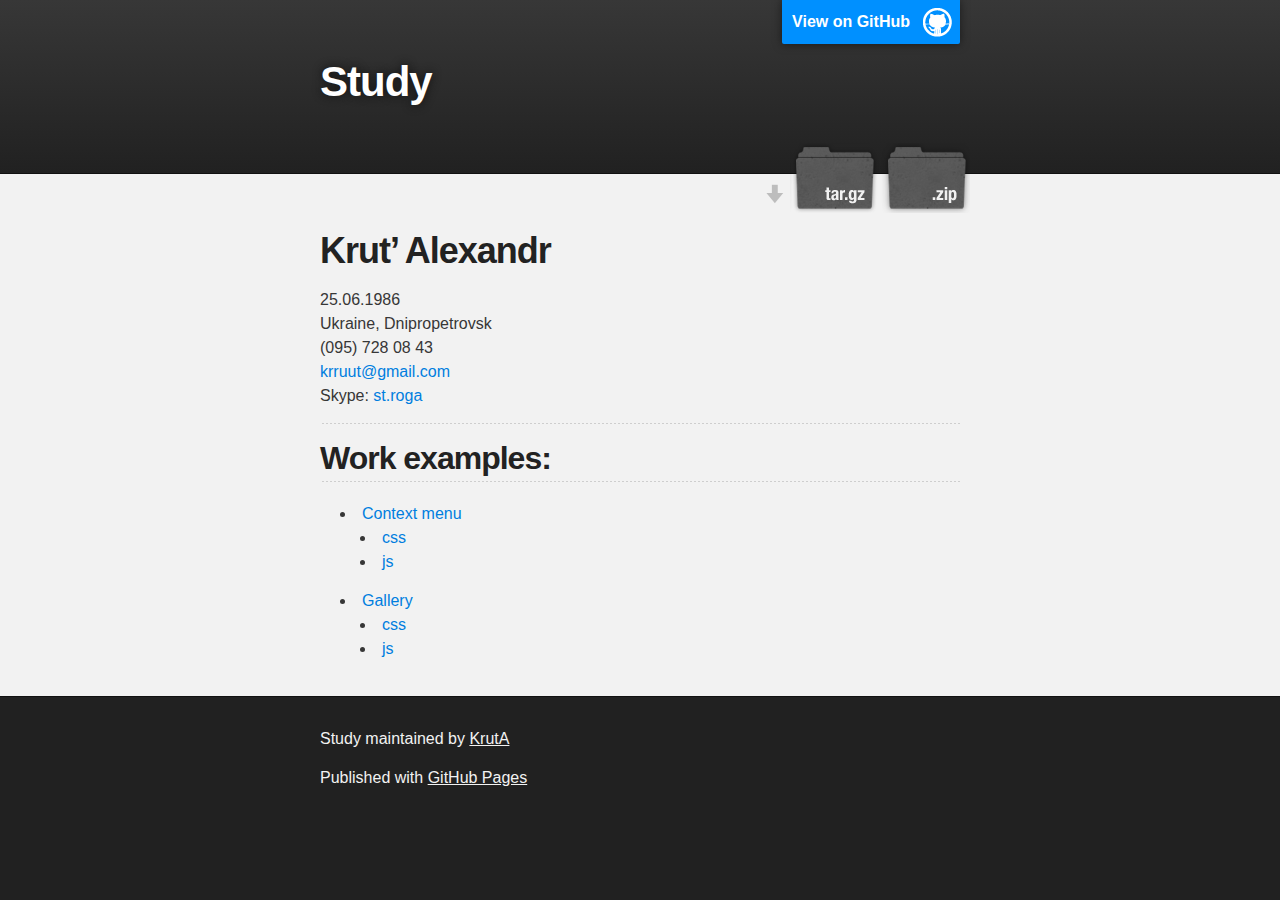
==== index.html @ 1c5d4906 "l" ====
<!DOCTYPE html>
<html>

  <head>
    <meta charset='utf-8' />
    <meta http-equiv="X-UA-Compatible" content="chrome=1" />
    <meta name="description" content="Study : " />

    <link rel="stylesheet" type="text/css" media="screen" href="stylesheets/stylesheet.css">

    <title>Study</title>
  </head>

  <body>

    <!-- HEADER -->
    <div id="header_wrap" class="outer">
        <header class="inner">
          <a id="forkme_banner" href="https://github.com/KrutA/study">View on GitHub</a>

          <h1 id="project_title">Study</h1>
          <h2 id="project_tagline"></h2>

            <section id="downloads">
              <a class="zip_download_link" href="https://github.com/KrutA/study/zipball/master">Download this project as a .zip file</a>
              <a class="tar_download_link" href="https://github.com/KrutA/study/tarball/master">Download this project as a tar.gz file</a>
            </section>
        </header>
    </div>

    <!-- MAIN CONTENT -->
    <div id="main_content_wrap" class="outer">
      <section id="main_content" class="inner">
        <h1>
<a name="krut-alexandr" class="anchor" href="#krut-alexandr"><span class="octicon octicon-link"></span></a>Krut’ Alexandr</h1>

<p>25.06.1986<br>
Ukraine, Dnipropetrovsk<br>
(095) 728 08 43<br><a href="mailto:krruut@gmail.com">krruut@gmail.com</a><br>
Skype: <a>st.roga</a></p>

<hr><h2>
<a name="work-examples" class="anchor" href="#work-examples"><span class="octicon octicon-link"></span></a>Work examples:</h2>

<ul>
<li>
<a href="https://github.com/KrutA/study/blob/master/Context%20menu/index.html">Context menu</a> 

<ul>
<li><a href="https://github.com/KrutA/study/blob/master/Context%20menu/css/main.css">css</a></li>
<li><a href="https://github.com/KrutA/study/tree/master/Context%20menu/js">js</a></li>
</ul>
</li>
<li>
<a href="https://github.com/KrutA/study/blob/master/Prototypes/index.html">Gallery</a>

<ul>
<li><a href="https://github.com/KrutA/study/tree/master/Prototypes/css">css</a></li>
<li><a href="https://github.com/KrutA/study/tree/master/Prototypes/js">js</a></li>
</ul>
</li>
</ul>
      </section>
    </div>

    <!-- FOOTER  -->
    <div id="footer_wrap" class="outer">
      <footer class="inner">
        <p class="copyright">Study maintained by <a href="https://github.com/KrutA">KrutA</a></p>
        <p>Published with <a href="http://pages.github.com">GitHub Pages</a></p>
      </footer>
    </div>

    

  </body>
</html>
---- stylesheets/stylesheet.css ----
/*******************************************************************************
Slate Theme for GitHub Pages
by Jason Costello, @jsncostello
*******************************************************************************/

@import url(pygment_trac.css);

/*******************************************************************************
MeyerWeb Reset
*******************************************************************************/

html, body, div, span, applet, object, iframe,
h1, h2, h3, h4, h5, h6, p, blockquote, pre,
a, abbr, acronym, address, big, cite, code,
del, dfn, em, img, ins, kbd, q, s, samp,
small, strike, strong, sub, sup, tt, var,
b, u, i, center,
dl, dt, dd, ol, ul, li,
fieldset, form, label, legend,
table, caption, tbody, tfoot, thead, tr, th, td,
article, aside, canvas, details, embed,
figure, figcaption, footer, header, hgroup,
menu, nav, output, ruby, section, summary,
time, mark, audio, video {
  margin: 0;
  padding: 0;
  border: 0;
  font: inherit;
  vertical-align: baseline;
}

/* HTML5 display-role reset for older browsers */
article, aside, details, figcaption, figure,
footer, header, hgroup, menu, nav, section {
  display: block;
}

ol, ul {
  list-style: none;
}

blockquote, q {
}

table {
  border-collapse: collapse;
  border-spacing: 0;
}

/*******************************************************************************
Theme Styles
*******************************************************************************/

body {
  box-sizing: border-box;
  color:#373737;
  background: #212121;
  font-size: 16px;
  font-family: 'Myriad Pro', Calibri, Helvetica, Arial, sans-serif;
  line-height: 1.5;
  -webkit-font-smoothing: antialiased;
}

h1, h2, h3, h4, h5, h6 {
  margin: 10px 0;
  font-weight: 700;
  color:#222222;
  font-family: 'Lucida Grande', 'Calibri', Helvetica, Arial, sans-serif;
  letter-spacing: -1px;
}

h1 {
  font-size: 36px;
  font-weight: 700;
}

h2 {
  padding-bottom: 10px;
  font-size: 32px;
  background: url('../images/bg_hr.png') repeat-x bottom;
}

h3 {
  font-size: 24px;
}

h4 {
  font-size: 21px;
}

h5 {
  font-size: 18px;
}

h6 {
  font-size: 16px;
}

p {
  margin: 10px 0 15px 0;
}

footer p {
  color: #f2f2f2;
}

a {
  text-decoration: none;
  color: #007edf;
  text-shadow: none;

  transition: color 0.5s ease;
  transition: text-shadow 0.5s ease;
  -webkit-transition: color 0.5s ease;
  -webkit-transition: text-shadow 0.5s ease;
  -moz-transition: color 0.5s ease;
  -moz-transition: text-shadow 0.5s ease;
  -o-transition: color 0.5s ease;
  -o-transition: text-shadow 0.5s ease;
  -ms-transition: color 0.5s ease;
  -ms-transition: text-shadow 0.5s ease;
}

a:hover, a:focus {text-decoration: underline;}

footer a {
  color: #F2F2F2;
  text-decoration: underline;
}

em {
  font-style: italic;
}

strong {
  font-weight: bold;
}

img {
  position: relative;
  margin: 0 auto;
  max-width: 739px;
  padding: 5px;
  margin: 10px 0 10px 0;
  border: 1px solid #ebebeb;

  box-shadow: 0 0 5px #ebebeb;
  -webkit-box-shadow: 0 0 5px #ebebeb;
  -moz-box-shadow: 0 0 5px #ebebeb;
  -o-box-shadow: 0 0 5px #ebebeb;
  -ms-box-shadow: 0 0 5px #ebebeb;
}

pre, code {
  width: 100%;
  color: #222;
  background-color: #fff;

  font-family: Monaco, "Bitstream Vera Sans Mono", "Lucida Console", Terminal, monospace;
  font-size: 14px;

  border-radius: 2px;
  -moz-border-radius: 2px;
  -webkit-border-radius: 2px;



}

pre {
  width: 100%;
  padding: 10px;
  box-shadow: 0 0 10px rgba(0,0,0,.1);
  overflow: auto;
}

code {
  padding: 3px;
  margin: 0 3px;
  box-shadow: 0 0 10px rgba(0,0,0,.1);
}

pre code {
  display: block;
  box-shadow: none;
}

blockquote {
  color: #666;
  margin-bottom: 20px;
  padding: 0 0 0 20px;
  border-left: 3px solid #bbb;
}

ul, ol, dl {
  margin-bottom: 15px
}

ul li {
  list-style: inside;
  padding-left: 20px;
}

ol li {
  list-style: decimal inside;
  padding-left: 20px;
}

dl dt {
  font-weight: bold;
}

dl dd {
  padding-left: 20px;
  font-style: italic;
}

dl p {
  padding-left: 20px;
  font-style: italic;
}

hr {
  height: 1px;
  margin-bottom: 5px;
  border: none;
  background: url('../images/bg_hr.png') repeat-x center;
}

table {
  border: 1px solid #373737;
  margin-bottom: 20px;
  text-align: left;
 }

th {
  font-family: 'Lucida Grande', 'Helvetica Neue', Helvetica, Arial, sans-serif;
  padding: 10px;
  background: #373737;
  color: #fff;
 }

td {
  padding: 10px;
  border: 1px solid #373737;
 }

form {
  background: #f2f2f2;
  padding: 20px;
}

/*******************************************************************************
Full-Width Styles
*******************************************************************************/

.outer {
  width: 100%;
}

.inner {
  position: relative;
  max-width: 640px;
  padding: 20px 10px;
  margin: 0 auto;
}

#forkme_banner {
  display: block;
  position: absolute;
  top:0;
  right: 10px;
  z-index: 10;
  padding: 10px 50px 10px 10px;
  color: #fff;
  background: url('../images/blacktocat.png') #0090ff no-repeat 95% 50%;
  font-weight: 700;
  box-shadow: 0 0 10px rgba(0,0,0,.5);
  border-bottom-left-radius: 2px;
  border-bottom-right-radius: 2px;
}

#header_wrap {
  background: #212121;
  background: -moz-linear-gradient(top, #373737, #212121);
  background: -webkit-linear-gradient(top, #373737, #212121);
  background: -ms-linear-gradient(top, #373737, #212121);
  background: -o-linear-gradient(top, #373737, #212121);
  background: linear-gradient(top, #373737, #212121);
}

#header_wrap .inner {
  padding: 50px 10px 30px 10px;
}

#project_title {
  margin: 0;
  color: #fff;
  font-size: 42px;
  font-weight: 700;
  text-shadow: #111 0px 0px 10px;
}

#project_tagline {
  color: #fff;
  font-size: 24px;
  font-weight: 300;
  background: none;
  text-shadow: #111 0px 0px 10px;
}

#downloads {
  position: absolute;
  width: 210px;
  z-index: 10;
  bottom: -40px;
  right: 0;
  height: 70px;
  background: url('../images/icon_download.png') no-repeat 0% 90%;
}

.zip_download_link {
  display: block;
  float: right;
  width: 90px;
  height:70px;
  text-indent: -5000px;
  overflow: hidden;
  background: url(../images/sprite_download.png) no-repeat bottom left;
}

.tar_download_link {
  display: block;
  float: right;
  width: 90px;
  height:70px;
  text-indent: -5000px;
  overflow: hidden;
  background: url(../images/sprite_download.png) no-repeat bottom right;
  margin-left: 10px;
}

.zip_download_link:hover {
  background: url(../images/sprite_download.png) no-repeat top left;
}

.tar_download_link:hover {
  background: url(../images/sprite_download.png) no-repeat top right;
}

#main_content_wrap {
  background: #f2f2f2;
  border-top: 1px solid #111;
  border-bottom: 1px solid #111;
}

#main_content {
  padding-top: 40px;
}

#footer_wrap {
  background: #212121;
}



/*******************************************************************************
Small Device Styles
*******************************************************************************/

@media screen and (max-width: 480px) {
  body {
    font-size:14px;
  }

  #downloads {
    display: none;
  }

  .inner {
    min-width: 320px;
    max-width: 480px;
  }

  #project_title {
  font-size: 32px;
  }

  h1 {
    font-size: 28px;
  }

  h2 {
    font-size: 24px;
  }

  h3 {
    font-size: 21px;
  }

  h4 {
    font-size: 18px;
  }

  h5 {
    font-size: 14px;
  }

  h6 {
    font-size: 12px;
  }

  code, pre {
    min-width: 320px;
    max-width: 480px;
    font-size: 11px;
  }

}
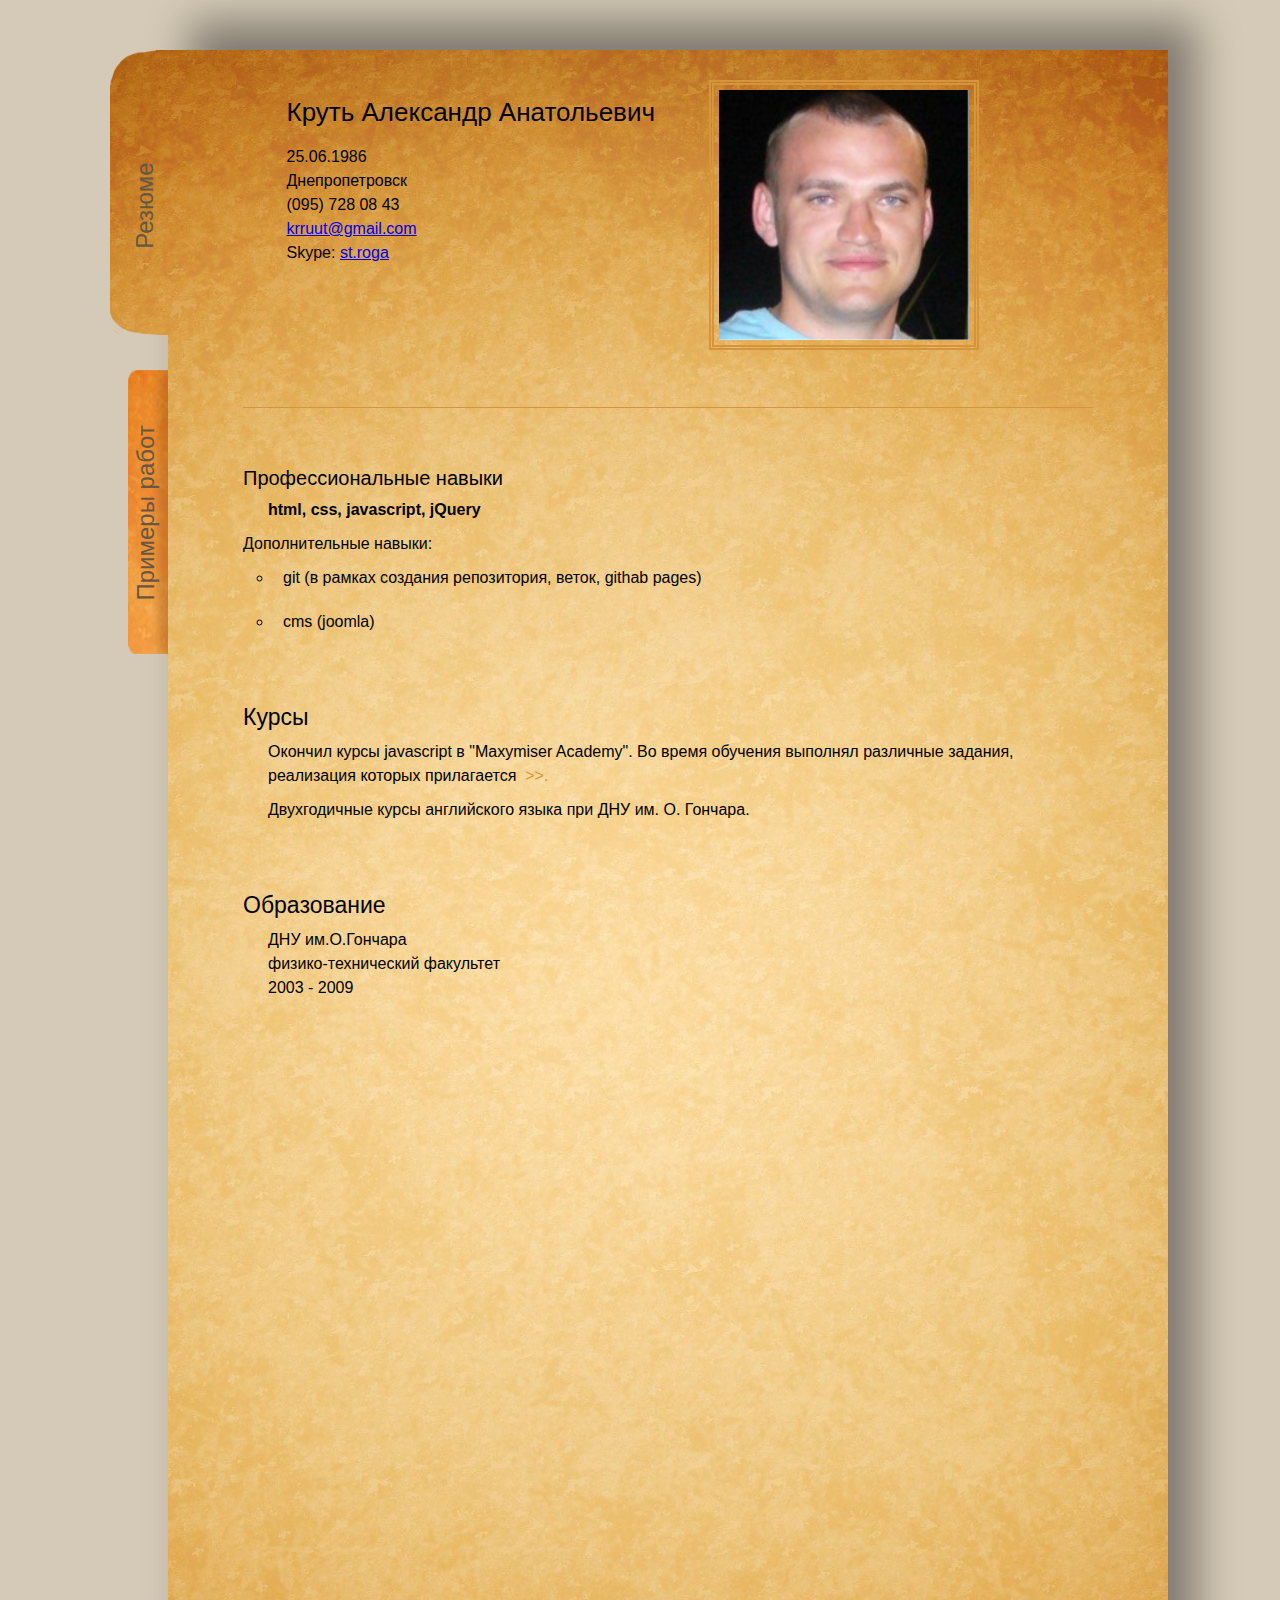
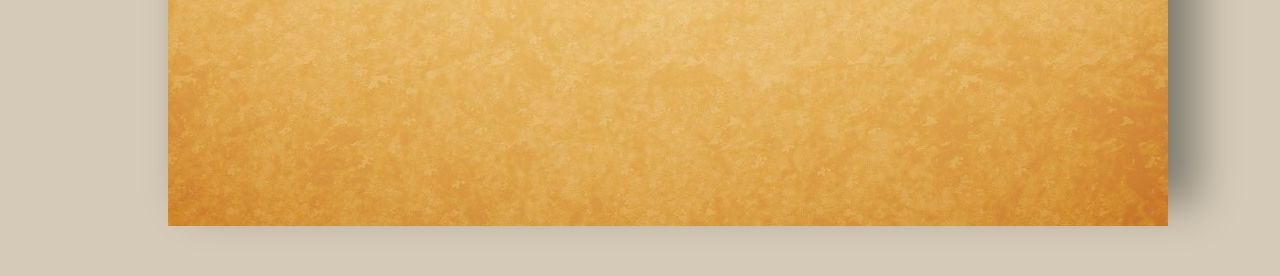
==== commit f38703cd: "add content" ====
--- a/index.html
+++ b/index.html
@@ -1,77 +1,145 @@
 <!DOCTYPE html>
 <html>
+<head>
+	<meta charset='utf-8' />
+	<meta http-equiv="X-UA-Compatible" content="chrome=1" />
+	
 
-  <head>
-    <meta charset='utf-8' />
-    <meta http-equiv="X-UA-Compatible" content="chrome=1" />
-    <meta name="description" content="Study : " />
+	<link rel="stylesheet" type="text/css" media="screen" href="css/style.css">
+	<script type="text/javascript" src="js/helpers.js"></script>
+	<title>Me</title>
+</head>
+<body>
+	<div class="wrapper">
+		<div class="sidebar">
+			<div class="res_b" >
+				<img src="new_img/first_all.png">
+			</div>
+			<div class="resume">
+				<a href="#resume">Резюме</a>
+			</div>
+			<div class="task_b" >
+				<img src="new_img/second_all.png">
+			</div>
+			<div class="tasks">
+				<a href="#tasks">Примеры работ</a>
+			</div>
+		</div>
+		<div class="content">
+			<div class="resume_page">
+				<div class="header">
+					<div class="text_content">
+						<h1>Круть Александр Анатольевич</h1>
+						<div class="about">
+							<p>25.06.1986</p>
+							<p>Днепропетровск</p>
+							<p>(095) 728 08 43</p>
+							<a href="mailto:krruut@gmail.com">krruut@gmail.com</a>
+							<p>Skype: <a href="skype:st.roga?chat">st.roga</a></p>
+						</div>
+					</div>
+					<div class="foto">
+						<img src="new_img/me.png" width="250" height="250">
+					</div>
+				</div>
+				<div class="resume_content">
+					<div class="skills">
+						<h3>Профессиональные навыки</h3>
+						<p>
+							html, css, javascript, jQuery
+						</p>
+						<ol>Дополнительные навыки:
+							<li>git (в рамках создания репозитория, веток, githab pages)</li>
+							<li>cms (joomla)</li>
+						</ol>
+					</div>
+					<div class="courses">
+						<h2>Курсы</h2>
+						<p>
+							Окончил курсы javascript в "Maxymiser Academy". Во время обучения выполнял различные задания, реализация которых прилагается 
+							<a href="#tasks"> &nbsp;>>.</a>
+						</p>
+						<p>Двухгодичные курсы английского языка при ДНУ им. О. Гончара.</p>
+					</div>
+					<div class="education">
+						<h2>Образование</h2>
+						<p>
+							ДНУ им.О.Гончара</br>
+							физико-технический факультет</br>
+							2003 - 2009
+						</p>
+					</div>
+				</div>
+			</div> 
+			<div class="code_page hide">
+				<div class="links">
+					<h2>Примеры работ</h2>
+					<ul>
+						<li>
+							<p>1. Реализовать галерею</p>
+							<p>Требования:</p>
+							<ol>
+								<li>Использовать разные изображения для превьюшек и большого изображения (в этом и заключается цимес)</li>
+								<li>Автоматически листать на следующее изображение через 5 секунд</li>
+								<li>Не листать галерею после того, как пользователь кликнул на одну из превьюшек</li>
+								<li>Количество галерей на странице может быть любым</li>
+								<li>Количество изображений в галерее может быть любым</li>
+								<li>Галерею можно листать с клавиатуры. Но только одну из всех галерей на странице. Листается та, с которой пользователь работал в последний раз. Или над которой находится мышка в данный момент.</li>
+								<li>Должно работать в 8 ие.</li>
+							</ol>
+							<p>Реализация:&nbsp;<a href="Prototypes/index.html">Галерея&nbsp;</a> <span>Код:&nbsp;<a href="Prototypes/css/main.css">Css&nbsp;</a> <a href="Prototypes/js/main.js">JavaScript</a></span></p>
+						</li>
 
-    <link rel="stylesheet" type="text/css" media="screen" href="stylesheets/stylesheet.css">
-
-    <title>Study</title>
-  </head>
-
-  <body>
-
-    <!-- HEADER -->
-    <div id="header_wrap" class="outer">
-        <header class="inner">
-          <a id="forkme_banner" href="https://github.com/KrutA/study">View on GitHub</a>
-
-          <h1 id="project_title">Study</h1>
-          <h2 id="project_tagline"></h2>
-
-            <section id="downloads">
-              <a class="zip_download_link" href="https://github.com/KrutA/study/zipball/master">Download this project as a .zip file</a>
-              <a class="tar_download_link" href="https://github.com/KrutA/study/tarball/master">Download this project as a tar.gz file</a>
-            </section>
-        </header>
-    </div>
-
-    <!-- MAIN CONTENT -->
-    <div id="main_content_wrap" class="outer">
-      <section id="main_content" class="inner">
-        <h1>
-<a name="krut-alexandr" class="anchor" href="#krut-alexandr"><span class="octicon octicon-link"></span></a>Krut’ Alexandr</h1>
-
-<p>25.06.1986<br>
-Ukraine, Dnipropetrovsk<br>
-(095) 728 08 43<br><a href="mailto:krruut@gmail.com">krruut@gmail.com</a><br>
-Skype: <a>st.roga</a></p>
-
-<hr><h2>
-<a name="work-examples" class="anchor" href="#work-examples"><span class="octicon octicon-link"></span></a>Work examples:</h2>
-
-<ul>
-<li>
-<a href="https://github.com/KrutA/study/blob/master/Context%20menu/index.html">Context menu</a> 
-
-<ul>
-<li><a href="https://github.com/KrutA/study/blob/master/Context%20menu/css/main.css">css</a></li>
-<li><a href="https://github.com/KrutA/study/tree/master/Context%20menu/js">js</a></li>
-</ul>
-</li>
-<li>
-<a href="https://github.com/KrutA/study/blob/master/Prototypes/index.html">Gallery</a>
-
-<ul>
-<li><a href="https://github.com/KrutA/study/tree/master/Prototypes/css">css</a></li>
-<li><a href="https://github.com/KrutA/study/tree/master/Prototypes/js">js</a></li>
-</ul>
-</li>
-</ul>
-      </section>
-    </div>
-
-    <!-- FOOTER  -->
-    <div id="footer_wrap" class="outer">
-      <footer class="inner">
-        <p class="copyright">Study maintained by <a href="https://github.com/KrutA">KrutA</a></p>
-        <p>Published with <a href="http://pages.github.com">GitHub Pages</a></p>
-      </footer>
-    </div>
-
-    
-
-  </body>
-</html>
+						<li>
+							<p>2. Реализовать многоуровневое контекстное меню как в Windows. Открываться должно по правой кнопке в любой части страницы. </p>
+							<p>Реализация:&nbsp;<a href="Context menu/index.html">Контекстное меню&nbsp;</a> <span>Код:&nbsp;<a href="Context menu/css/main.css">Css&nbsp;</a> <a href="Context menu/js/main.js">JavaScript</a></span></p>
+						</li>
+						<li>
+							<p>3. Реализовать инпут (слайдер). Библиотеку jquery не использовать. Подписку на события слайдера сделать через свой метод on.</p>
+							<p>Реализация:&nbsp;<a href="slider/index.html">Слайдер&nbsp;</a> <span>Код:&nbsp;<a href="slider/css/style.css">Css&nbsp;</a> <a href="slider/js/slider.js">JavaScript</a></span></p>
+						</li>
+						<li>
+							<p>4. Реализовать инпут-пароль, в момент ввода проверять сложность вводимого пароля. Сложность градировать по 5-бальной шкале. Показывать уровень сложности пароля под полем ввода. Детали реализации функции проверки сложности пароля не интересны (можно считать количество символов, например).
+							</p>
+							<p>Написать валидатор, который будет проверять верность вводимого email-а. Каждую ошибку сопровождать соответствующим сообщением. Возможные ошибки: не заполненное поле, не валидный email, уже занятый email. Предполагаем, что список занятых email-лов есть, и он хранится в глобальной переменной.
+							</p>
+							<p>Реализация:&nbsp;<a href="Forms/index.html">Email и Password валидация&nbsp;</a> <span>Код:&nbsp;<a href="Forms/css">Css&nbsp;</a> <a href="Forms/js">JavaScript</a></span></p>
+						</li>
+						<li>
+							<p>5. Реализовать функционал подобный этому:
+								<a href="http://jscourses.github.io/simple-shop/">Пример</a>
+								. Плюс, дополнить его следующими возможностями:
+								<ol>
+									<li>сортировка таблицы продуктов (по имени, цене)</li>
+									<li>запоминание открытой вкладки через url</li>
+									<li>удаление продуктов из корзины</li>
+									<li>запоминание продуктов в корзине (после перезагрузки корзина не должна сбрасываться)</li>
+								</ol>
+							</p>
+							<p>Реализация:&nbsp;<a href="market/index.html">Вэб-магазин&nbsp;</a><span>Код:&nbsp;<a href="market/css">Css&nbsp;</a> <a href="market/javascript">JavaScript</a></span></p>
+						</li>
+						<li>
+							<p>6. Превратить меню хабры в меню из табов.</p>
+							<p><span>Код:&nbsp; <a href="iFrames/habr.js">JavaScript</a></span></p>
+						</li>
+						<li>
+							<p>7. Получить данные о продуктах на розетке с других страниц категории.</p>
+							<p><span>Код:&nbsp; <a href="Ajax/rozetka.js">JavaScript</a></span></p>
+						</li>
+						<li>
+							<p>8. Сделать "бесконечную" ленту из комиксов на <a href="http://www.explosm.net/comics/3305/">http://www.explosm.net/comics/3305</a>.</p>
+							<p><span>Код:&nbsp; <a href="Ajax/comics.js">JavaScript</a></span></p>
+						</li>
+						<li>
+							<p>9. Выбрать понравившийся дизайн на <a href="http://www.mezzoble.com/zengarden/alldesigns">http://www.mezzoble.com/zengarden/alldesigns</a>. Реализовать такой же с уже заданным HTML (менять нельзя, javascript использовать нельзя).</p>
+							<p>Реализация:&nbsp;<a href="Zen/index.html">Верстка&nbsp;</a> <span>Код:&nbsp;<a href="Zen/css">Css&nbsp;</a></span></p>
+						</li>
+						
+					</ul>
+				</div>
+			</div>
+		</div>
+	</div>
+	<script type="text/javascript" src="js/main.js"></script>
+</body>
+</html>--- a/css/style.css
+++ b/css/style.css
@@ -0,0 +1,230 @@
+html, body, div, span, applet, object, iframe,
+h1, h2, h3, h4, h5, h6, p, blockquote, pre,
+a, abbr, acronym, address, big, cite, code,
+del, dfn, em, img, ins, kbd, q, s, samp,
+small, strike, strong, sub, sup, tt, var,
+b, u, i, center,
+dl, dt, dd, ol, ul, li,
+fieldset, form, label, legend,
+table, caption, tbody, tfoot, thead, tr, th, td,
+article, aside, canvas, details, embed, 
+figure, figcaption, footer, header, hgroup, 
+menu, nav, output, ruby, section, summary,
+time, mark, audio, video {
+	margin: 0;
+	padding: 0;
+	border: 0;
+	font-size: 100%;
+	font: inherit;
+	vertical-align: baseline;
+}
+/* HTML5 display-role reset for older browsers */
+article, aside, details, figcaption, figure, 
+footer, header, hgroup, menu, nav, section {
+	display: block;
+}
+body {
+	line-height: 1;
+}
+ol, ul {
+	list-style: none;
+}
+blockquote, q {
+	quotes: none;
+}
+blockquote:before, blockquote:after,
+q:before, q:after {
+	content: '';
+	content: none;
+}
+table {
+	border-collapse: collapse;
+	border-spacing: 0;
+}
+
+
+/*-----It was reset---------*/
+
+body {
+	background: #D5CAB7;
+}
+
+.wrapper {
+	position: relative;
+	font-family: Geneva, Arial, Helvetica, sans-serif;
+	margin: 50px auto;
+	left: 28px;
+	height: 1776px;
+	width: 1000px;
+	line-height: 1.5em;
+	box-shadow: 25px -25px 40px 3px rgba(0,0,0,0.4) ;
+	background-image: url(../new_img/bg.png);
+	background-repeat: no-repeat;
+}
+
+.header img {
+	padding: 5px;
+	border: 5px double #D6943D;
+}
+
+.header {
+	padding-top: 30px;
+	position: relative;
+	width: 90%;
+	text-align: center;
+}
+
+h1 {
+	font-size: 26px;
+	line-height: 2.5em;
+}
+
+h2 {
+	font-size: 23px;
+	line-height: 2em;
+}
+
+h3 {
+	font-size: 20px;
+	line-height: 2em;
+}
+
+.hide {
+	display: none;
+}
+
+.show {
+	display: block;
+}
+
+/*first page*/
+.resume_content p {
+	padding-left: 25px;
+}
+
+.text_content {
+	font-family: Geneva, Arial, Helvetica, sans-serif;
+	display: inline-block;
+	padding-left: 30px;
+	vertical-align: top;
+	text-align: left;
+}
+
+.foto {
+	display: inline-block;
+	padding-left: 50px;
+}
+
+.resume_content {
+	width: 85%;
+	margin: 50px auto;
+	padding-top: 50px;
+	border-top: 1px solid #D6943D;
+}
+
+.resume_content a {
+	text-decoration: none;
+	color: #D6943D;
+}
+
+.resume_content p {
+	padding-bottom: 10px;
+}
+
+.resume_content div {
+	padding-bottom: 50px;
+}
+
+.sidebar {
+	width: 0;
+	float: left;
+}
+
+.sidebar a {
+	text-decoration: none;
+	color: #665742;
+	font-size: 24px;
+}
+
+.res_b {
+	position: relative;
+	left: -58px;
+	overflow: hidden;
+	width: 58px;
+}
+
+
+.task_b {
+	position: relative;
+	left: -58px;
+	overflow: hidden;
+	width: 58px;
+}
+
+.task_b img {
+	margin-left: -58px;
+}
+
+.task_code_b {
+	position: relative;
+	left: -58px;
+	overflow: hidden;
+	width: 58px;
+}
+
+.task_code_b img {
+	margin-left: -58px;
+}
+
+.tasks,
+.resume {
+	position: relative;
+	display: inline-block;
+	-moz-transform: rotate(-90deg);
+	-ms-transform: rotate(-90deg); 
+	-webkit-transform: rotate(-90deg);
+	-o-transform: rotate(-90deg);
+	transform: rotate(-90deg);
+}
+
+.resume {
+	top: -150px;
+	left: -65px;
+}
+
+.tasks {
+	width: 12em;
+	top: -170px;
+	left: -117px;
+}
+
+.skills p {
+	font-weight: bold;
+}
+
+.skills li {
+	list-style-type: circle;
+}
+
+li {
+	padding: 10px;
+}
+
+/*second page*/
+
+.links {
+	width: 85%;
+	margin: 50px auto;
+}
+
+.links h2 {
+	text-align: center;
+}
+
+.links ol {
+	list-style-type: circle;
+}
+
+ol li {
+	margin-left: 30px;
+}
